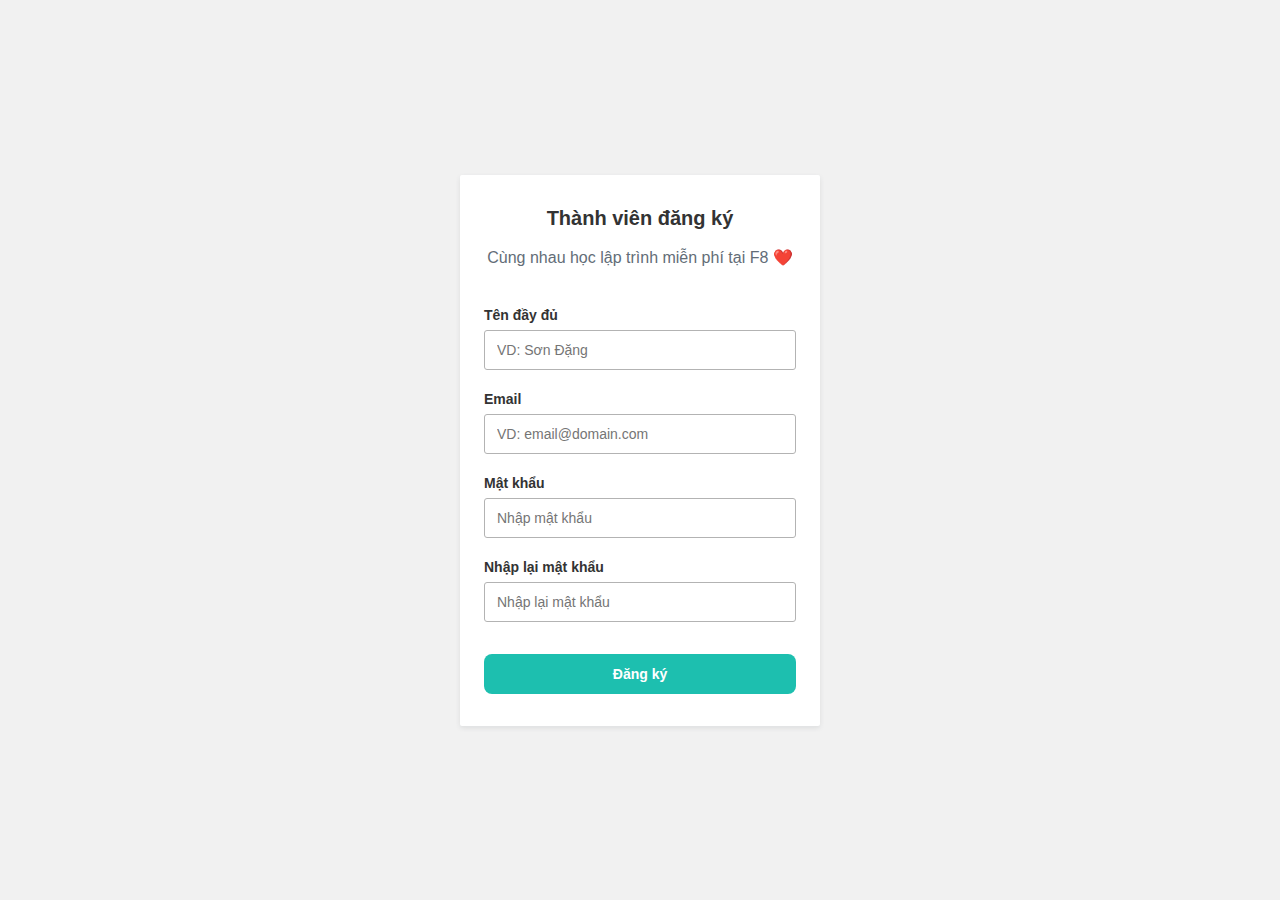
==== form-validation.html @ 949451f6 "form validator password" ====
<!DOCTYPE html>
<html lang="en">
  <head>
    <meta charset="UTF-8" />
    <meta name="viewport" content="width=device-width, initial-scale=1.0" />
    <link rel="stylesheet" href="./assets/css/form.css" />
    <title>Form Validation</title>
  </head>
  <body>
    <div class="main">
      <form action="" method="POST" class="form" id="form-1">
        <h3 class="heading">Thành viên đăng ký</h3>
        <p class="desc">Cùng nhau học lập trình miễn phí tại F8 ❤️</p>

        <div class="spacer"></div>

        <div class="form-group">
          <label for="fullname" class="form-label">Tên đầy đủ</label>
          <input
            id="fullname"
            name="fullname"
            type="text"
            placeholder="VD: Sơn Đặng"
            class="form-control"
          />
          <span class="form-message"></span>
        </div>

        <div class="form-group">
          <label for="email" class="form-label">Email</label>
          <input
            id="email"
            name="email"
            type="text"
            placeholder="VD: email@domain.com"
            class="form-control"
          />
          <span class="form-message"></span>
        </div>

        <div class="form-group">
          <label for="password" class="form-label">Mật khẩu</label>
          <input
            id="password"
            name="password"
            type="password"
            placeholder="Nhập mật khẩu"
            class="form-control"
          />
          <span class="form-message"></span>
        </div>

        <div class="form-group">
          <label for="password_confirmation" class="form-label"
            >Nhập lại mật khẩu</label
          >
          <input
            id="password_confirmation"
            name="password_confirmation"
            placeholder="Nhập lại mật khẩu"
            type="password"
            class="form-control"
          />
          <span class="form-message"></span>
        </div>

        <button class="form-submit">Đăng ký</button>
      </form>
    </div>
    <script src="./assets/js/form.js"></script>
    <script>
      // Mong muốn của chúng ta
      Validator({
        form: "#form-1",
        errorSelector: ".form-message",
        rules: [
          Validator.isRequired("#fullname"),
          Validator.isEmail("#email"),
          Validator.isRequired("#password"),
          Validator.minLength("#password", 6),
        ],
      });
    </script>
  </body>
</html>
---- assets/css/form.css ----
* {
  padding: 0;
  margin: 0;
  box-sizing: border-box;
}
html {
  color: #333;
  font-size: 62.5%;
  font-family: "Open Sans", sans-serif;
}
.main {
  background: #f1f1f1;
  min-height: 100vh;
  display: flex;
  justify-content: center;
}
.form {
  width: 360px;
  min-height: 100px;
  padding: 32px 24px;
  text-align: center;
  background: #fff;
  border-radius: 2px;
  margin: 24px;
  align-self: center;
  box-shadow: 0 2px 5px 0 rgba(51, 62, 73, 0.1);
}
.form .heading {
  font-size: 2rem;
}
.form .desc {
  text-align: center;
  color: #636d77;
  font-size: 1.6rem;
  font-weight: lighter;
  line-height: 2.4rem;
  margin-top: 16px;
  font-weight: 300;
}

.form-group {
  display: flex;
  margin-bottom: 16px;
  flex-direction: column;
}

.form-label,
.form-message {
  text-align: left;
}

.form-label {
  font-weight: 700;
  padding-bottom: 6px;
  line-height: 1.8rem;
  font-size: 1.4rem;
}

.form-control {
  height: 40px;
  padding: 8px 12px;
  border: 1px solid #b3b3b3;
  border-radius: 3px;
  outline: none;
  font-size: 1.4rem;
}

.form-control:hover {
  border-color: #1dbfaf;
}

.form-group.invalid .form-control {
  border-color: #f33a58;
}

.form-group.invalid .form-message {
  color: #f33a58;
}

.form-message {
  font-size: 1.2rem;
  line-height: 1.6rem;
  padding: 4px 0 0;
}

.form-submit {
  outline: none;
  background-color: #1dbfaf;
  margin-top: 12px;
  padding: 12px 16px;
  font-weight: 600;
  color: #fff;
  border: none;
  width: 100%;
  font-size: 14px;
  border-radius: 8px;
  cursor: pointer;
}

.form-submit:hover {
  background-color: #1ac7b6;
}

.spacer {
  margin-top: 36px;
}
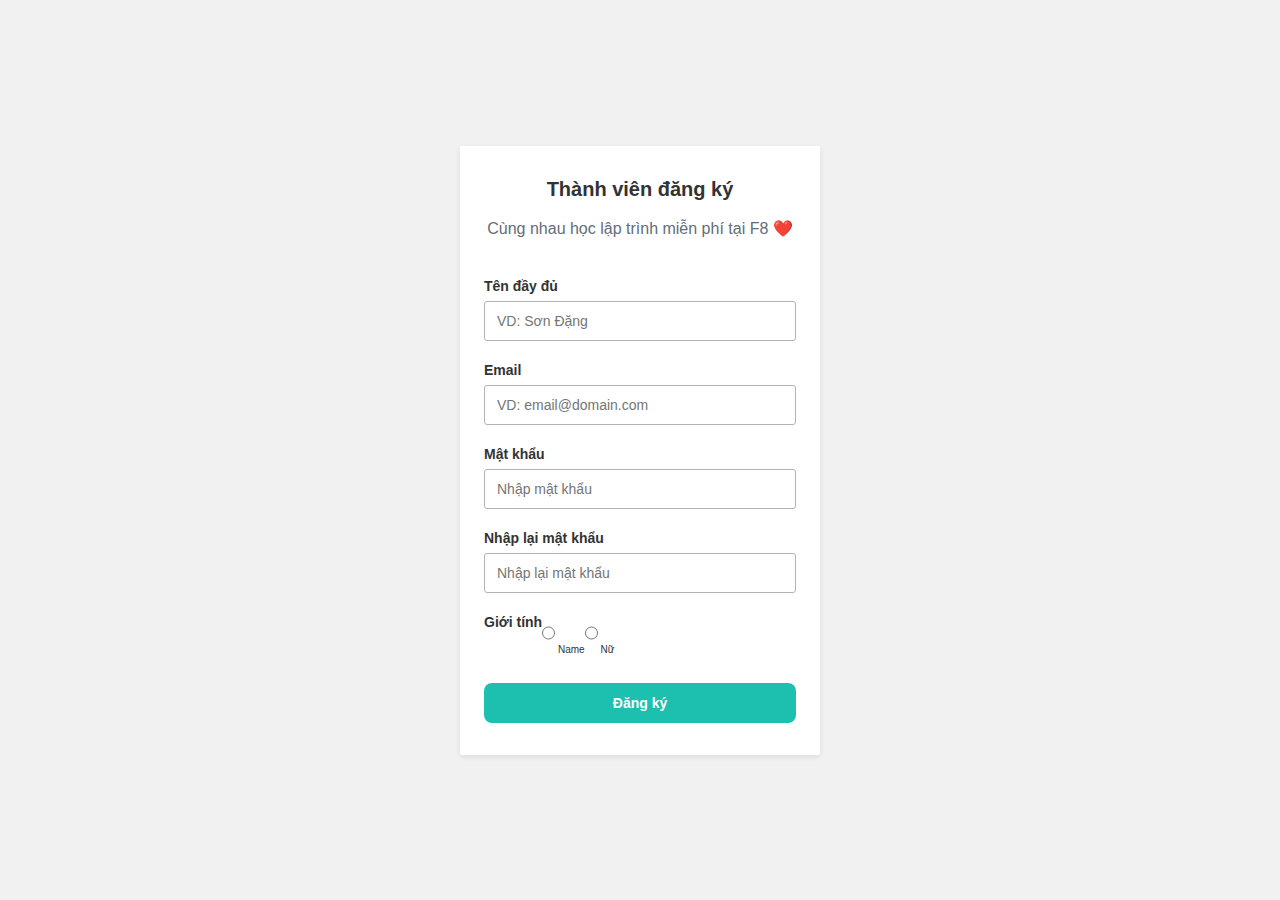
==== commit 3d73d313: "lấy value của radio checked" ====
--- a/form-validation.html
+++ b/form-validation.html
@@ -63,6 +63,31 @@
           />
           <span class="form-message"></span>
         </div>
+        <div class="form-group horizontal">
+          <label for="password_confirmation" class="form-label"
+            >Giới tính</label
+          >
+          <div>
+            <input
+              name="gender"
+              type="radio"
+              value="male"
+              class="form-control"
+            />
+            Name
+          </div>
+          <div>
+            <input
+              name="gender"
+              type="radio"
+              value="female"
+              class="form-control"
+            />
+            Nữ
+          </div>
+
+          <span class="form-message"></span>
+        </div>
 
         <button class="form-submit">Đăng ký</button>
       </form>
@@ -72,13 +97,28 @@
       // Mong muốn của chúng ta
       Validator({
         form: "#form-1",
+        formGroupSelector: ".form-group",
         errorSelector: ".form-message",
         rules: [
-          Validator.isRequired("#fullname"),
+          Validator.isRequired("#fullname", "Vui lòng nhập tên đầy đủ của bạn"),
+          Validator.isRequired("#email"),
           Validator.isEmail("#email"),
           Validator.isRequired("#password"),
+          Validator.isRequired('input[name="gender"]'),
           Validator.minLength("#password", 6),
+          Validator.isRequired("#password_confirmation"),
+          Validator.isConfirmed(
+            "#password_confirmation",
+            function () {
+              return document.querySelector("#form-1 #password").value;
+            },
+            "Mật khẩu nhập lại không chính xác"
+          ),
         ],
+        onSubmit: function (data) {
+          // call api
+          console.log(data);
+        },
       });
     </script>
   </body>
--- a/assets/css/form.css
+++ b/assets/css/form.css
@@ -42,6 +42,9 @@
   display: flex;
   margin-bottom: 16px;
   flex-direction: column;
+}
+.form-group.horizontal {
+  flex-direction: row;
 }
 
 .form-label,
